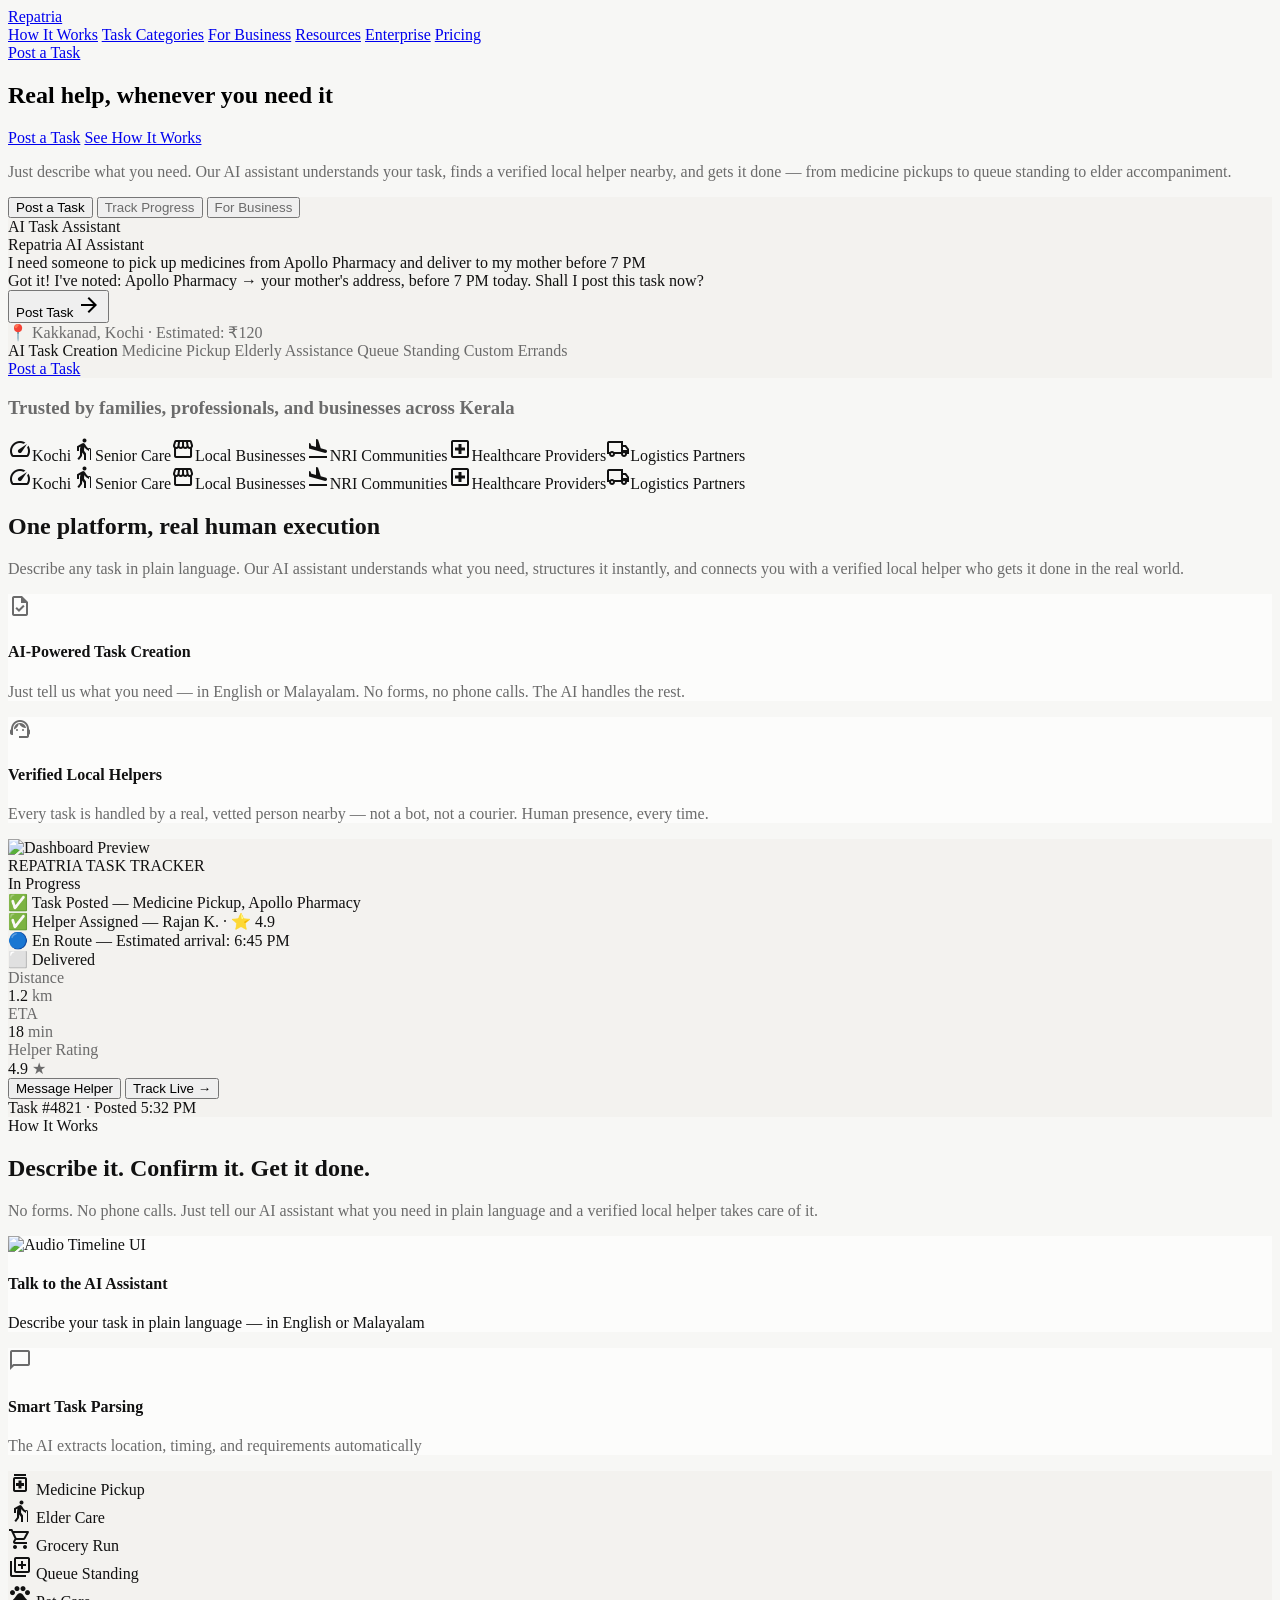
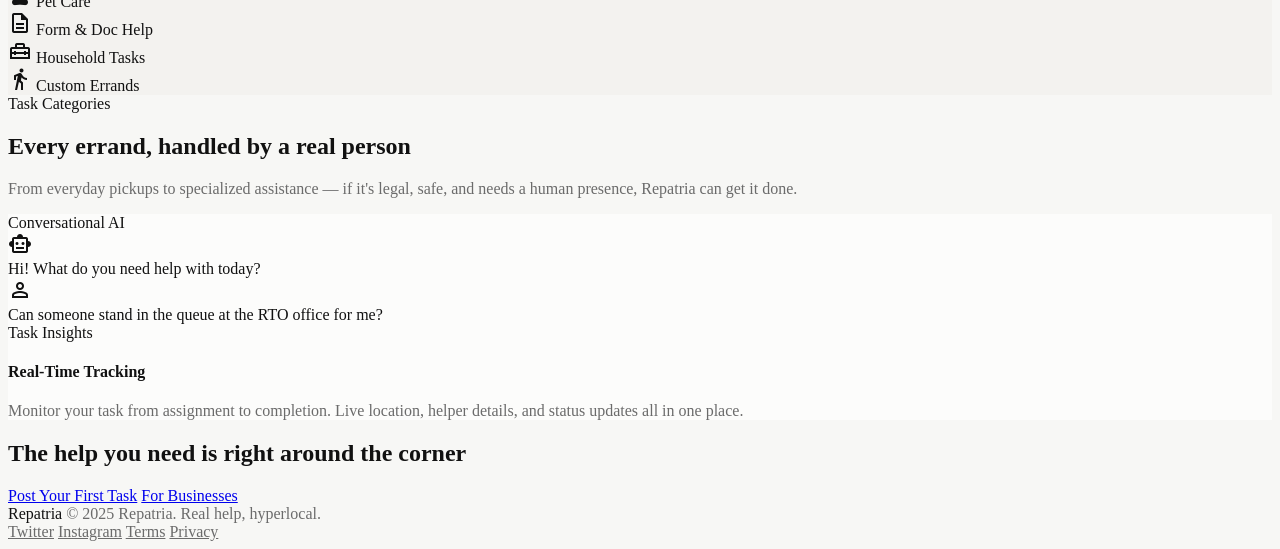
==== index.html @ 041acf19 "initial push" ====
<!DOCTYPE html><html class="light" lang="en"><head>
<meta charset="utf-8">
<meta content="width=device-width, initial-scale=1.0" name="viewport">
<title>Repatria - Real help, whenever you need it</title>
<script src="https://cdn.tailwindcss.com?plugins=forms,container-queries"></script>
<link href="https://fonts.googleapis.com/css2?family=Geist:wght@400;500;600;700&amp;display=swap" rel="stylesheet">
<link href="https://fonts.googleapis.com/css2?family=Material+Symbols+Outlined:wght,FILL@100..700,0..1&amp;display=swap" rel="stylesheet">
<link href="https://fonts.googleapis.com/css2?family=Material+Symbols+Outlined:wght,FILL@100..700,0..1&amp;display=swap" rel="stylesheet">
<script id="tailwind-config">
        tailwind.config = {
          darkMode: "class",
          theme: {
            extend: {
              "colors": {
                      "outline-variant": "#c4c7c7",
                      "on-tertiary-fixed": "#1d1b1a",
                      "tertiary-container": "#1d1b1a",
                      "surface-tint": "#5f5e5e",
                      "on-secondary-container": "#626262",
                      "surface-container-low": "#f7f3f2",
                      "on-surface": "#1c1b1b",
                      "on-secondary-fixed-variant": "#464747",
                      "primary": "#000000",
                      "surface-container-highest": "#e5e2e1",
                      "inverse-on-surface": "#f4f0ef",
                      "on-tertiary-container": "#868381",
                      "on-error-container": "#93000a",
                      "outline": "#747878",
                      "on-primary": "#ffffff",
                      "inverse-primary": "#c8c6c5",
                      "surface-container-high": "#ebe7e6",
                      "error": "#ba1a1a",
                      "surface-bright": "#fdf8f8",
                      "on-tertiary-fixed-variant": "#484645",
                      "background": "#fdf8f8",
                      "surface-variant": "#e5e2e1",
                      "surface-container-lowest": "#ffffff",
                      "on-secondary-fixed": "#1b1c1c",
                      "inverse-surface": "#313030",
                      "secondary-container": "#e1dfdf",
                      "primary-container": "#1c1b1b",
                      "surface": "#fdf8f8",
                      "on-surface-variant": "#444748",
                      "on-secondary": "#ffffff",
                      "on-tertiary": "#ffffff",
                      "secondary": "#5e5e5e",
                      "on-error": "#ffffff",
                      "secondary-fixed-dim": "#c7c6c6",
                      "on-primary-fixed-variant": "#474646",
                      "surface-dim": "#ddd9d8",
                      "tertiary": "#000000",
                      "tertiary-fixed-dim": "#cac6c3",
                      "surface-container": "#f1edec",
                      "on-primary-fixed": "#1c1b1b",
                      "primary-fixed-dim": "#c8c6c5",
                      "on-background": "#1c1b1b",
                      "tertiary-fixed": "#e6e1df",
                      "secondary-fixed": "#e4e2e2",
                      "primary-fixed": "#e5e2e1",
                      "error-container": "#ffdad6",
                      "on-primary-container": "#858383"
              },
              "borderRadius": {
                      "DEFAULT": "0.25rem",
                      "lg": "0.5rem",
                      "xl": "0.75rem",
                      "full": "9999px",
                      "2xl": "1.5rem",
                      "3xl": "1.75rem"
              },
              "spacing": {
                      "unit_base": "8px",
                      "max_width": "1280px",
                      "gutter": "32px",
                      "columns": "12",
                      "section_gap_max": "180px",
                      "container_padding": "32px",
                      "section_gap_min": "140px"
              },
              "fontFamily": {
                      "h1": ["Geist"],
                      "h2": ["Geist"],
                      "label-caps": ["Geist"],
                      "body-md": ["Geist"],
                      "body-lg": ["Geist"],
                      "h3": ["Geist"]
              },
              "fontSize": {
                      "h1": ["84px", {"lineHeight": "1.05", "letterSpacing": "-0.04em", "fontWeight": "600"}],
                      "h2": ["64px", {"lineHeight": "1.1", "letterSpacing": "-0.03em", "fontWeight": "600"}],
                      "label-caps": ["12px", {"lineHeight": "1", "letterSpacing": "0.1em", "fontWeight": "600"}],
                      "body-md": ["16px", {"lineHeight": "1.5", "letterSpacing": "0", "fontWeight": "400"}],
                      "body-lg": ["18px", {"lineHeight": "1.6", "letterSpacing": "-0.01em", "fontWeight": "400"}],
                      "h3": ["32px", {"lineHeight": "1.2", "letterSpacing": "-0.02em", "fontWeight": "600"}]
              }
            }
          }
        }
    </script>
<style>
        body { background-color: #F7F7F5; color: #111111; }
        .text-secondary-auralis { color: #6B6B6B; }
        .bg-panel-auralis { background-color: #F3F2EF; }
        .bg-card-auralis { background-color: #FCFCFB; }
        .border-auralis { border-color: #E7E7E4; }
        
        .material-symbols-outlined {
            font-variation-settings: 'FILL' 0, 'wght' 400, 'GRAD' 0, 'opsz' 24;
        }
        .material-symbols-outlined.fill {
            font-variation-settings: 'FILL' 1, 'wght' 400, 'GRAD' 0, 'opsz' 24;
        }
    
        @keyframes marquee {
            0% { transform: translateX(0); }
            100% { transform: translateX(-100%); }
        }
        .animate-marquee {
            display: flex;
            animation: marquee 40s linear infinite;
            min-width: 100%;
        }
        .group-hover\:pause-marquee:hover {
            animation-play-state: paused;
        }</style>
</head>
<body class="antialiased min-h-screen flex flex-col font-body-md text-body-md overflow-x-hidden">
<!-- TOP NAVIGATION -->
<nav class="fixed top-0 w-full z-50 border-b border-zinc-200/60 dark:border-zinc-800/60 bg-[#F7F7F5]/80 backdrop-blur-md dark:bg-zinc-950/80 transition-all">
<div class="max-w-[1280px] mx-auto px-8 flex justify-between items-center h-[72px]">
<div class="flex items-center gap-12">
<a class="text-lg font-bold tracking-tighter text-zinc-900 dark:text-zinc-50 text-[20px] font-h1" href="#">
                    Repatria
                </a>
<div class="hidden md:flex items-center gap-6">
<a class="text-sm font-medium tracking-tight text-zinc-500 dark:text-zinc-400 hover:text-zinc-900 dark:hover:text-zinc-50 transition-colors duration-200 font-body-md" href="#">How It Works</a>
<a class="text-sm font-medium tracking-tight text-zinc-500 dark:text-zinc-400 hover:text-zinc-900 dark:hover:text-zinc-50 transition-colors duration-200 font-body-md" href="#">Task Categories</a>
<a class="text-sm font-medium tracking-tight text-zinc-500 dark:text-zinc-400 hover:text-zinc-900 dark:hover:text-zinc-50 transition-colors duration-200 font-body-md" href="#">For Business</a>
<a class="text-sm font-medium tracking-tight text-zinc-500 dark:text-zinc-400 hover:text-zinc-900 dark:hover:text-zinc-50 transition-colors duration-200 font-body-md" href="#">Resources</a>
<a class="text-sm font-medium tracking-tight text-zinc-500 dark:text-zinc-400 hover:text-zinc-900 dark:hover:text-zinc-50 transition-colors duration-200 font-body-md" href="#">Enterprise</a>
<a class="text-sm font-medium tracking-tight text-zinc-500 dark:text-zinc-400 hover:text-zinc-900 dark:hover:text-zinc-50 transition-colors duration-200 font-body-md" href="#">Pricing</a>
</div>
</div>
<div class="flex items-center">
<a class="bg-primary text-on-primary px-4 py-2 rounded-full font-medium transition-all scale-98 active:opacity-80 text-[14px] font-body-md" href="#">
                    Post a Task
                </a>
</div>
</div>
</nav>
<!-- MAIN CONTENT CANVAS -->
<main class="flex-grow pt-[140px] pb-12">
<!-- HERO SECTION -->
<section class="max-w-[1280px] mx-auto px-8 mb-[140px]">
<div class="grid grid-cols-1 lg:grid-cols-12 gap-8 items-start">
<div class="lg:col-span-7 flex flex-col gap-8">
<h1 class="font-h1 text-h1 text-primary"></h1><h1 class="font-h1 text-h1 text-primary" style="--tw-border-spacing-y: 0; --tw-translate-x: 0; --tw-translate-y: 0; --tw-rotate: 0; --tw-skew-x: 0; --tw-skew-y: 0; --tw-scale-x: 1; --tw-scale-y: 1; --tw-pan-x: ; --tw-pan-y: ; --tw-pinch-zoom: ; --tw-scroll-snap-strictness: proximity; --tw-gradient-from-position: ; --tw-gradient-via-position: ; --tw-gradient-to-position: ; --tw-ordinal: ; --tw-slashed-zero: ; --tw-numeric-figure: ; --tw-numeric-spacing: ; --tw-numeric-fraction: ; --tw-ring-inset: ; --tw-ring-offset-width: 0px; --tw-ring-offset-color: #fff; --tw-ring-color: rgb(59 130 246 / 0.5); --tw-ring-offset-shadow: 0 0 #0000; --tw-ring-shadow: 0 0 #0000; --tw-shadow: 0 0 #0000; --tw-shadow-colored: 0 0 #0000; --tw-blur: ; --tw-brightness: ; --tw-contrast: ; --tw-grayscale: ; --tw-hue-rotate: ; --tw-invert: ; --tw-saturate: ; --tw-sepia: ; --tw-drop-shadow: ; --tw-backdrop-blur: ; --tw-backdrop-brightness: ; --tw-backdrop-contrast: ; --tw-backdrop-grayscale: ; --tw-backdrop-hue-rotate: ; --tw-backdrop-invert: ; --tw-backdrop-opacity: ; --tw-backdrop-saturate: ; --tw-backdrop-sepia: ; --tw-contain-size: ; --tw-contain-layout: ; --tw-contain-paint: ; --tw-contain-style: ; --tw-text-opacity: 1; color: rgb(0, 0, 0); outline: none !important;"></h1><h1 class="font-h1 text-h1 text-primary" style="--tw-border-spacing-y: 0; --tw-translate-x: 0; --tw-translate-y: 0; --tw-rotate: 0; --tw-skew-x: 0; --tw-skew-y: 0; --tw-scale-x: 1; --tw-scale-y: 1; --tw-pan-x: ; --tw-pan-y: ; --tw-pinch-zoom: ; --tw-scroll-snap-strictness: proximity; --tw-gradient-from-position: ; --tw-gradient-via-position: ; --tw-gradient-to-position: ; --tw-ordinal: ; --tw-slashed-zero: ; --tw-numeric-figure: ; --tw-numeric-spacing: ; --tw-numeric-fraction: ; --tw-ring-inset: ; --tw-ring-offset-width: 0px; --tw-ring-offset-color: #fff; --tw-ring-color: rgb(59 130 246 / 0.5); --tw-ring-offset-shadow: 0 0 #0000; --tw-ring-shadow: 0 0 #0000; --tw-shadow: 0 0 #0000; --tw-shadow-colored: 0 0 #0000; --tw-blur: ; --tw-brightness: ; --tw-contrast: ; --tw-grayscale: ; --tw-hue-rotate: ; --tw-invert: ; --tw-saturate: ; --tw-sepia: ; --tw-drop-shadow: ; --tw-backdrop-blur: ; --tw-backdrop-brightness: ; --tw-backdrop-contrast: ; --tw-backdrop-grayscale: ; --tw-backdrop-hue-rotate: ; --tw-backdrop-invert: ; --tw-backdrop-opacity: ; --tw-backdrop-saturate: ; --tw-backdrop-sepia: ; --tw-contain-size: ; --tw-contain-layout: ; --tw-contain-paint: ; --tw-contain-style: ; --tw-text-opacity: 1; color: rgb(0, 0, 0); animation-duration: 1.5s; animation-timing-function: ease-out; animation-iteration-count: 1; animation-direction: normal; animation-fill-mode: forwards; animation-play-state: running; animation-name: stitch-scan-flash; animation-timeline: auto; animation-range: normal; outline: none !important;">Real help, whenever you need it</h1>
<div class="flex flex-wrap items-center gap-4 mt-4">
<a class="bg-primary text-on-primary px-6 py-3 rounded-full font-medium transition-all hover:bg-opacity-90" href="#">Post a Task</a>
<a class="bg-transparent border border-outline text-primary px-6 py-3 rounded-full font-medium transition-all hover:bg-surface-variant" href="#">See How It Works</a>
</div>
</div>
<div class="lg:col-span-4 lg:col-start-9 flex justify-end">
<p class="font-body-lg text-body-lg text-secondary-auralis max-w-sm text-right lg:text-left pt-4">
                        Just describe what you need. Our AI assistant understands your task, finds a verified local helper nearby, and gets it done — from medicine pickups to queue standing to elder accompaniment.
                    </p>
</div>
</div>
</section>
<!-- HERO PRODUCT PANEL -->
<section class="max-w-[1280px] mx-auto px-8 mb-[180px]">
<div class="bg-panel-auralis rounded-3xl p-8 flex flex-col relative overflow-hidden border border-auralis min-h-[600px] flex justify-between">
<!-- Top Tabs -->
<div class="flex justify-between items-center z-10">
<div class="flex bg-surface-container-low p-1 rounded-full border border-auralis shadow-sm">
<button class="px-4 py-2 bg-surface text-primary rounded-full text-sm font-medium shadow-sm">Post a Task</button>
<button class="px-4 py-2 text-secondary-auralis rounded-full text-sm font-medium hover:text-primary transition-colors">Track Progress</button>
<button class="px-4 py-2 text-secondary-auralis rounded-full text-sm font-medium hover:text-primary transition-colors">For Business</button>
</div>
<div class="bg-surface-container-low px-4 py-2 rounded-full border border-auralis flex items-center gap-2">
<span class="w-2 h-2 rounded-full bg-emerald-500"></span>
<span class="text-sm font-medium">AI Task Assistant</span>
</div>
</div>
<!-- Center Orbs (Simulated with gradients) -->
<div class="absolute inset-0 flex items-center justify-center pointer-events-none opacity-100"><div class="w-[300px] h-[300px] rounded-full bg-gradient-to-tr from-rose-500 to-orange-400 blur-3xl absolute -ml-40"></div>
<div class="w-[400px] h-[400px] rounded-full bg-gradient-to-tr from-indigo-500 to-purple-500 blur-3xl absolute"></div>
<div class="w-[250px] h-[250px] rounded-full bg-gradient-to-tr from-emerald-500 to-teal-400 blur-3xl absolute ml-40 mt-20"></div>
<div class="w-[350px] h-[350px] rounded-full bg-gradient-to-tr from-sky-400 to-blue-500 blur-3xl absolute ml-80 -mt-20"></div></div>
<!-- Play Button Center / Chat UI -->
<div class="z-10 self-center my-auto flex flex-col items-center gap-4 w-full max-w-lg">
<div class="bg-white/90 backdrop-blur-3xl border border-white/40 rounded-[2rem] p-6 shadow-2xl flex flex-col gap-4 w-full">
<div class="flex items-center gap-2 mb-2">
<div class="w-2 h-2 rounded-full bg-emerald-500 animate-pulse"></div>
<span class="text-xs font-bold uppercase tracking-widest text-primary/70">Repatria AI Assistant</span>
</div>
<div class="flex flex-col gap-4">
<div class="flex justify-end">
<div class="bg-primary text-on-primary px-4 py-3 rounded-2xl rounded-tr-sm text-sm shadow-md max-w-[85%]">
                I need someone to pick up medicines from Apollo Pharmacy and deliver to my mother before 7 PM
            </div>
</div>
<div class="flex justify-start">
<div class="bg-surface-container-low border border-auralis px-4 py-3 rounded-2xl rounded-tl-sm text-sm shadow-sm max-w-[85%] text-primary">
                Got it! I've noted: Apollo Pharmacy → your mother's address, before 7 PM today. Shall I post this task now?
            </div>
</div>
</div>
<div class="mt-4 flex flex-col gap-3">
<button class="w-full bg-primary text-on-primary py-3 rounded-xl font-medium shadow-md hover:bg-opacity-90 transition-all text-sm flex items-center justify-center gap-2">
            Post Task <span class="material-symbols-outlined text-[18px]">arrow_forward</span>
</button>
<div class="text-center">
<span class="text-[11px] font-medium text-secondary-auralis">📍 Kakkanad, Kochi · Estimated: ₹120</span>
</div>
</div>
</div>
</div>
<!-- Bottom Bar -->
<div class="flex justify-between items-center z-10 bg-surface/80 backdrop-blur-md p-4 rounded-2xl border border-auralis">
<div class="flex gap-6 overflow-x-auto no-scrollbar">
<span class="text-sm font-medium text-primary">AI Task Creation</span>
<span class="text-sm font-medium text-secondary-auralis">Medicine Pickup</span>
<span class="text-sm font-medium text-secondary-auralis">Elderly Assistance</span>
<span class="text-sm font-medium text-secondary-auralis">Queue Standing</span>
<span class="text-sm font-medium text-secondary-auralis">Custom Errands</span>
</div>
<a class="bg-primary text-on-primary px-6 py-2 rounded-full text-sm font-medium whitespace-nowrap" href="#">Post a Task</a>
</div>
</div>
</section>
<!-- TRUST STRIP -->
<section class="max-w-[1280px] mx-auto px-8 text-center mb-10">
<h3 class="font-label-caps text-label-caps text-secondary-auralis uppercase tracking-widest mb-0">Trusted by families, professionals, and businesses across Kerala</h3>
</section><!-- LOGO MARQUEE SECTION -->
<section class="w-full overflow-hidden mt-0 mb-[140px] py-4">
<div class="flex whitespace-nowrap overflow-hidden group">
<div class="flex items-center gap-24 animate-marquee group-hover:pause-marquee"><!-- Logo Set -->
<div class="flex items-center gap-2 text-secondary-auralis/20 font-bold text-xl uppercase tracking-tighter italic"><span class="material-symbols-outlined text-3xl">speed</span>Kochi</div>
<div class="flex items-center gap-2 text-secondary-auralis/20 font-bold text-xl uppercase tracking-tighter italic"><span class="material-symbols-outlined text-3xl">elderly</span>Senior Care</div>
<div class="flex items-center gap-2 text-secondary-auralis/20 font-bold text-xl uppercase tracking-tighter italic"><span class="material-symbols-outlined text-3xl">storefront</span>Local Businesses</div>
<div class="flex items-center gap-2 text-secondary-auralis/20 font-bold text-xl uppercase tracking-tighter italic"><span class="material-symbols-outlined text-3xl">flight_land</span>NRI Communities</div>
<div class="flex items-center gap-2 text-secondary-auralis/20 font-bold text-xl uppercase tracking-tighter italic"><span class="material-symbols-outlined text-3xl">local_hospital</span>Healthcare Providers</div>
<div class="flex items-center gap-2 text-secondary-auralis/20 font-bold text-xl uppercase tracking-tighter italic"><span class="material-symbols-outlined text-3xl">local_shipping</span>Logistics Partners</div></div>
<div aria-hidden="true" class="flex items-center gap-24 animate-marquee group-hover:pause-marquee"><!-- Logo Set -->
<div class="flex items-center gap-2 text-secondary-auralis/20 font-bold text-xl uppercase tracking-tighter italic"><span class="material-symbols-outlined text-3xl">speed</span>Kochi</div>
<div class="flex items-center gap-2 text-secondary-auralis/20 font-bold text-xl uppercase tracking-tighter italic"><span class="material-symbols-outlined text-3xl">elderly</span>Senior Care</div>
<div class="flex items-center gap-2 text-secondary-auralis/20 font-bold text-xl uppercase tracking-tighter italic"><span class="material-symbols-outlined text-3xl">storefront</span>Local Businesses</div>
<div class="flex items-center gap-2 text-secondary-auralis/20 font-bold text-xl uppercase tracking-tighter italic"><span class="material-symbols-outlined text-3xl">flight_land</span>NRI Communities</div>
<div class="flex items-center gap-2 text-secondary-auralis/20 font-bold text-xl uppercase tracking-tighter italic"><span class="material-symbols-outlined text-3xl">local_hospital</span>Healthcare Providers</div>
<div class="flex items-center gap-2 text-secondary-auralis/20 font-bold text-xl uppercase tracking-tighter italic"><span class="material-symbols-outlined text-3xl">local_shipping</span>Logistics Partners</div></div>
</div>
</section>
<!-- PLATFORM OVERVIEW -->
<section class="max-w-[1280px] mx-auto px-8 mb-[180px]">
<div class="text-center max-w-3xl mx-auto mb-16">
<h2 class="font-h2 text-h2 text-primary mb-6">One platform, real human execution</h2>
<p class="font-body-lg text-body-lg text-secondary-auralis">Describe any task in plain language. Our AI assistant understands what you need, structures it instantly, and connects you with a verified local helper who gets it done in the real world.</p>
</div>
<div class="grid grid-cols-1 md:grid-cols-2 gap-8 mb-12"><!-- Large Card 1 -->
<div class="bg-card-auralis rounded-2xl p-6 border border-auralis h-[300px] flex flex-col justify-between relative overflow-hidden group hover:shadow-sm transition-shadow">
<div class="absolute inset-0 bg-gradient-to-br from-indigo-600/20 to-purple-600/30 opacity-60 group-hover:opacity-80 transition-opacity"></div>
<div class="flex justify-between items-start z-10">
<span class="material-symbols-outlined text-secondary-auralis">task</span>
</div>
<div class="z-10">
<h4 class="font-h3 text-[20px] mb-2">AI-Powered Task Creation</h4>
<p class="text-sm text-secondary-auralis">Just tell us what you need — in English or Malayalam. No forms, no phone calls. The AI handles the rest.</p>
</div>
</div>
<!-- Large Card 2 -->
<div class="bg-card-auralis rounded-2xl p-6 border border-auralis h-[300px] flex flex-col justify-between relative overflow-hidden group hover:shadow-sm transition-shadow">
<div class="absolute inset-0 bg-gradient-to-br from-emerald-600/20 to-teal-600/30 opacity-60 group-hover:opacity-80 transition-opacity"></div>
<div class="flex justify-between items-start z-10">
<span class="material-symbols-outlined text-secondary-auralis">support_agent</span>
</div>
<div class="z-10">
<h4 class="font-h3 text-[20px] mb-2">Verified Local Helpers</h4>
<p class="text-sm text-secondary-auralis">Every task is handled by a real, vetted person nearby — not a bot, not a courier. Human presence, every time.</p>
</div>
</div></div>
<div class="w-full aspect-[16/9] bg-panel-auralis rounded-3xl border border-auralis flex items-center justify-center overflow-hidden relative group">
<img alt="Dashboard Preview" class="w-full h-full object-cover opacity-80 group-hover:opacity-100 transition-opacity duration-500" data-alt="A pristine, light-mode dashboard interface displayed on a high-end monitor in a minimalist studio environment. The UI features soft, tonal layering, light grays, and crisp white panels with subtle pastel accents in blue and coral. The scene is evenly lit with soft, diffused white light, creating a professional, enterprise-grade aesthetic. The mood is analytical, clean, and highly organized." src="https://lh3.googleusercontent.com/aida-public/[base64]">
<div class="absolute inset-0 flex items-center justify-center z-20">
<!-- Glowing Accent Backgrounds -->
<div class="absolute w-64 h-64 bg-blue-500/20 rounded-full blur-[80px] -translate-x-20 -translate-y-10"></div>
<div class="absolute w-64 h-64 bg-purple-500/20 rounded-full blur-[80px] translate-x-20 translate-y-10"></div>
<!-- Glassmorphic Widget Container -->
<div class="relative w-[440px] bg-white/25 backdrop-blur-3xl border border-white/40 rounded-[2rem] p-8 shadow-[0_48px_96px_-24px_rgba(0,0,0,0.25),inset_0_0_0_1px_rgba(255,255,255,0.4)] flex flex-col gap-6">
<!-- Header: Status & Identifier -->
<div class="flex items-center justify-between">
<div class="flex flex-col">
<span class="text-[11px] font-bold uppercase tracking-[0.25em] text-primary/50 mb-1">REPATRIA TASK TRACKER</span>
</div>
<div class="flex items-center gap-2.5 bg-emerald-500/15 px-3 py-1.5 rounded-full border border-emerald-500/25">
<div class="w-2 h-2 rounded-full bg-emerald-500 animate-pulse"></div>
<span class="text-[10px] font-bold text-emerald-700 uppercase tracking-widest">In Progress</span>
</div>
</div>
<!-- Timeline -->
<div class="flex flex-col gap-4 py-2">
<div class="flex items-start gap-3">
<span class="text-sm">✅</span>
<span class="text-sm font-medium text-primary">Task Posted — Medicine Pickup, Apollo Pharmacy</span>
</div>
<div class="flex items-start gap-3">
<span class="text-sm">✅</span>
<span class="text-sm font-medium text-primary">Helper Assigned — Rajan K. · ⭐ 4.9</span>
</div>
<div class="flex items-start gap-3">
<span class="text-sm">🔵</span>
<span class="text-sm font-medium text-primary">En Route — Estimated arrival: 6:45 PM</span>
</div>
<div class="flex items-start gap-3 opacity-50">
<span class="text-sm">⬜</span>
<span class="text-sm font-medium text-primary">Delivered</span>
</div>
</div>
<!-- Metrics Grid -->
<div class="grid grid-cols-3 gap-6 py-2 border-t border-black/5 pt-4">
<div class="flex flex-col gap-1">
<span class="text-[10px] uppercase tracking-widest text-secondary-auralis font-semibold">Distance</span>
<div class="flex items-baseline gap-1">
<span class="text-xl font-bold text-primary">1.2</span>
<span class="text-xs text-secondary-auralis font-medium">km</span>
</div>
</div>
<div class="flex flex-col gap-1">
<span class="text-[10px] uppercase tracking-widest text-secondary-auralis font-semibold">ETA</span>
<div class="flex items-baseline gap-1">
<span class="text-xl font-bold text-primary">18</span>
<span class="text-xs text-secondary-auralis font-medium">min</span>
</div>
</div>
<div class="flex flex-col gap-1">
<span class="text-[10px] uppercase tracking-widest text-secondary-auralis font-semibold">Helper Rating</span>
<div class="flex items-baseline gap-1">
<span class="text-xl font-bold text-primary">4.9</span>
<span class="text-xs text-secondary-auralis font-medium">★</span>
</div>
</div>
</div>
<!-- Playback Controls -->
<div class="flex items-center justify-between border-t border-black/5 pt-4">
<div class="flex items-center gap-3">
<button class="bg-transparent border border-outline text-primary px-4 py-2 rounded-full font-medium transition-all hover:bg-surface-variant text-xs">Message Helper</button>
<button class="bg-primary text-on-primary px-4 py-2 rounded-full font-medium transition-all hover:bg-opacity-90 text-xs">Track Live →</button>
</div>
<div class="flex flex-col items-end gap-1">
<span class="text-[9px] font-bold text-secondary-auralis/60 uppercase tracking-tighter">Task #4821 · Posted 5:32 PM</span>
</div>
</div>
</div>
</div></div>
</section>
<!-- HOW IT WORKS MODULE -->
<section class="max-w-[1280px] mx-auto px-8 mb-[180px]">
<div class="flex items-center gap-4 mb-8">
<span class="font-label-caps text-label-caps bg-surface-variant text-primary px-3 py-1 rounded-full">How It Works</span>
<div class="h-px bg-auralis flex-grow opacity-50"></div>
</div>
<div class="grid grid-cols-1 lg:grid-cols-12 gap-12 mb-12">
<div class="lg:col-span-5">
<h2 class="font-h2 text-[48px] text-primary leading-tight">Describe it. Confirm it. Get it done.</h2>
</div>
<div class="lg:col-span-6 lg:col-start-7 flex items-end">
<p class="font-body-lg text-body-lg text-secondary-auralis">No forms. No phone calls. Just tell our AI assistant what you need in plain language and a verified local helper takes care of it.</p>
</div>
</div>
<div class="grid grid-cols-1 md:grid-cols-2 gap-6 mb-6">
<!-- Large Card 1 -->
<div class="bg-card-auralis rounded-2xl border border-auralis h-[300px] flex flex-col justify-end relative overflow-hidden group hover:shadow-sm transition-shadow">
<img alt="Audio Timeline UI" class="absolute inset-0 w-full h-full object-cover group-hover:opacity-100 transition-opacity duration-500" src="https://lh3.googleusercontent.com/aida-public/[base64]">
<div class="z-10 bg-white/20 backdrop-blur-xl border border-white/30 p-6 rounded-b-2xl text-white">
<h4 class="font-h3 text-[20px] mb-2 text-white">Talk to the AI Assistant</h4>
<p class="text-sm text-white/80">Describe your task in plain language — in English or Malayalam</p>
</div>
</div>
<!-- Large Card 2 -->
<div class="bg-card-auralis rounded-2xl p-6 border border-auralis h-[300px] flex flex-col justify-between relative overflow-hidden group hover:shadow-sm transition-shadow">
<div class="absolute inset-0 bg-gradient-to-br from-transparent to-surface-variant/30 opacity-0 group-hover:opacity-100 transition-opacity"></div>
<div class="flex justify-between items-start z-10">
<span class="material-symbols-outlined text-secondary-auralis">chat_bubble</span>
</div>
<div class="z-10">
<h4 class="font-h3 text-[20px] mb-2">Smart Task Parsing</h4>
<p class="text-sm text-secondary-auralis">The AI extracts location, timing, and requirements automatically</p>
</div>
</div>
</div>
<div class="grid grid-cols-2 md:grid-cols-4 gap-6"><!-- Small Cards -->
<div class="bg-panel-auralis rounded-xl p-5 border border-auralis flex flex-col gap-3 items-start hover:bg-surface-variant/50 transition-colors cursor-pointer">
<span class="material-symbols-outlined text-primary">medication</span>
<span class="font-medium text-sm">Medicine Pickup</span>
</div>
<div class="bg-panel-auralis rounded-xl p-5 border border-auralis flex flex-col gap-3 items-start hover:bg-surface-variant/50 transition-colors cursor-pointer">
<span class="material-symbols-outlined text-primary">elderly</span>
<span class="font-medium text-sm">Elder Care</span>
</div>
<div class="bg-panel-auralis rounded-xl p-5 border border-auralis flex flex-col gap-3 items-start hover:bg-surface-variant/50 transition-colors cursor-pointer">
<span class="material-symbols-outlined text-primary">shopping_cart</span>
<span class="font-medium text-sm">Grocery Run</span>
</div>
<div class="bg-panel-auralis rounded-xl p-5 border border-auralis flex flex-col gap-3 items-start hover:bg-surface-variant/50 transition-colors cursor-pointer">
<span class="material-symbols-outlined text-primary">queue</span>
<span class="font-medium text-sm">Queue Standing</span>
</div>
<div class="bg-panel-auralis rounded-xl p-5 border border-auralis flex flex-col gap-3 items-start hover:bg-surface-variant/50 transition-colors cursor-pointer">
<span class="material-symbols-outlined text-primary">pets</span>
<span class="font-medium text-sm">Pet Care</span>
</div>
<div class="bg-panel-auralis rounded-xl p-5 border border-auralis flex flex-col gap-3 items-start hover:bg-surface-variant/50 transition-colors cursor-pointer">
<span class="material-symbols-outlined text-primary">description</span>
<span class="font-medium text-sm">Form &amp; Doc Help</span>
</div>
<div class="bg-panel-auralis rounded-xl p-5 border border-auralis flex flex-col gap-3 items-start hover:bg-surface-variant/50 transition-colors cursor-pointer">
<span class="material-symbols-outlined text-primary">home_repair_service</span>
<span class="font-medium text-sm">Household Tasks</span>
</div>
<div class="bg-panel-auralis rounded-xl p-5 border border-auralis flex flex-col gap-3 items-start hover:bg-surface-variant/50 transition-colors cursor-pointer">
<span class="material-symbols-outlined text-primary">directions_walk</span>
<span class="font-medium text-sm">Custom Errands</span>
</div></div>
</section>
<!-- TASK CATEGORIES MODULE -->
<section class="max-w-[1280px] mx-auto px-8 mb-[140px]">
<div class="flex items-center gap-4 mb-8">
<span class="font-label-caps text-label-caps bg-surface-variant text-primary px-3 py-1 rounded-full">Task Categories</span>
<div class="h-px bg-auralis flex-grow opacity-50"></div>
</div>
<div class="grid grid-cols-1 lg:grid-cols-12 gap-12 mb-12">
<div class="lg:col-span-5">
<h2 class="font-h2 text-[48px] text-primary leading-tight">Every errand, handled by a real person</h2>
</div>
<div class="lg:col-span-6 lg:col-start-7 flex items-end">
<p class="font-body-lg text-body-lg text-secondary-auralis">From everyday pickups to specialized assistance — if it's legal, safe, and needs a human presence, Repatria can get it done.</p>
</div>
</div>
<div class="grid grid-cols-1 md:grid-cols-2 gap-8">
<!-- Agent Card 1 -->
<div class="bg-card-auralis rounded-3xl p-8 border border-auralis h-[450px] flex flex-col relative overflow-hidden group">
<div class="absolute inset-0 flex items-center justify-center opacity-40 group-hover:opacity-60 transition-opacity duration-500"><div class="w-[200px] h-[200px] rounded-full bg-gradient-to-r from-blue-400 to-cyan-300 blur-2xl absolute -ml-20 -mt-20"></div>
<div class="w-[200px] h-[200px] rounded-full bg-gradient-to-r from-purple-400 to-pink-300 blur-2xl absolute ml-20 mt-20"></div></div>
<div class="z-10 bg-surface/80 backdrop-blur-sm self-start px-4 py-2 rounded-full border border-auralis text-sm font-medium mb-auto">
                        Conversational AI
                    </div>
<div class="z-10 mt-auto bg-white/20 backdrop-blur-2xl p-6 rounded-[2rem] border border-white/40 shadow-[0_32px_64px_-16px_rgba(0,0,0,0.1)]"><div class="flex gap-4 items-center mb-4">
<div class="w-10 h-10 bg-primary rounded-full flex items-center justify-center shadow-sm">
<span class="material-symbols-outlined text-white text-sm">smart_toy</span>
</div>
<div class="bg-white/40 backdrop-blur-md border border-white/50 px-4 py-2 rounded-2xl rounded-tl-sm text-sm shadow-sm">
    Hi! What do you need help with today?
  </div>
</div>
<div class="flex gap-4 items-center flex-row-reverse">
<div class="w-10 h-10 bg-white/40 backdrop-blur-md border border-white/50 rounded-full flex items-center justify-center">
<span class="material-symbols-outlined text-primary text-sm">person</span>
</div>
<div class="bg-primary/90 text-on-primary px-4 py-2 rounded-2xl rounded-tr-sm text-sm shadow-lg">
    Can someone stand in the queue at the RTO office for me?
  </div>
</div></div>
</div>
<!-- Agent Card 2 -->
<div class="bg-card-auralis rounded-3xl p-8 border border-auralis h-[450px] flex flex-col relative overflow-hidden group">
<div class="absolute inset-0 flex items-end justify-center pb-8 opacity-50 group-hover:opacity-80 transition-opacity duration-500">
<!-- Abstract Chart Representation -->
<div class="flex items-end gap-2 h-40 w-full px-8">
<div class="w-full bg-surface-variant rounded-t-sm h-[30%]"></div>
<div class="w-full bg-surface-variant rounded-t-sm h-[50%]"></div>
<div class="w-full bg-primary/20 rounded-t-sm h-[80%] relative">
<div class="absolute -top-3 -right-3 w-6 h-6 bg-primary rounded-full flex items-center justify-center border-2 border-surface"><div class="w-2 h-2 bg-surface rounded-full"></div></div>
</div>
<div class="w-full bg-surface-variant rounded-t-sm h-[60%]"></div>
<div class="w-full bg-surface-variant rounded-t-sm h-[40%]"></div>
</div>
</div>
<div class="z-10 bg-surface/80 backdrop-blur-sm self-start px-4 py-2 rounded-full border border-auralis text-sm font-medium mb-auto">
                        Task Insights
                    </div>
<div class="z-10 mt-auto bg-white/30 backdrop-blur-2xl p-8 rounded-[2rem] border border-white/50 shadow-[0_32px_64px_-16px_rgba(0,0,0,0.1)]">
<h4 class="font-h3 text-[20px] mb-2">Real-Time Tracking</h4>
<p class="text-sm text-secondary-auralis">Monitor your task from assignment to completion. Live location, helper details, and status updates all in one place.</p>
</div>
</div>
</div>
</section>
<!-- SIGN OFF SECTION -->
<section class="max-w-[1280px] mx-auto px-8 mb-[140px] text-center flex flex-col items-center">
<h2 class="font-h2 text-[48px] text-primary mb-8 max-w-3xl leading-tight">The help you need is right around the corner</h2>
<div class="flex flex-wrap justify-center items-center gap-4">
<a class="bg-primary text-on-primary px-6 py-3 rounded-full font-medium transition-all hover:bg-opacity-90" href="#">Post Your First Task</a>
<a class="bg-transparent border border-outline text-primary px-6 py-3 rounded-full font-medium transition-all hover:bg-surface-variant" href="#">For Businesses</a>
</div>
</section>
</main>
<!-- FOOTER -->
<footer class="w-full border-t border-zinc-200 dark:border-zinc-800 mt-auto py-12 bg-transparent">
<div class="max-w-[1280px] mx-auto px-8 flex flex-col md:flex-row justify-between items-center gap-8">
<div class="flex items-center gap-8">
<span class="text-lg font-bold tracking-tighter text-zinc-900 dark:text-zinc-50 font-h3 text-[20px]">Repatria</span>
<span class="text-sm text-secondary-auralis font-body-md">© 2025 Repatria. Real help, hyperlocal.</span>
</div>
<div class="flex flex-wrap items-center gap-6">
<a class="text-sm text-secondary-auralis hover:text-primary transition-colors font-body-md" href="#">Twitter</a>
<a class="text-sm text-secondary-auralis hover:text-primary transition-colors font-body-md" href="#">Instagram</a>
<a class="text-sm text-secondary-auralis hover:text-primary transition-colors font-body-md" href="#">Terms</a>
<a class="text-sm text-secondary-auralis hover:text-primary transition-colors font-body-md" href="#">Privacy</a>
</div>
</div>
</footer>


</body></html>
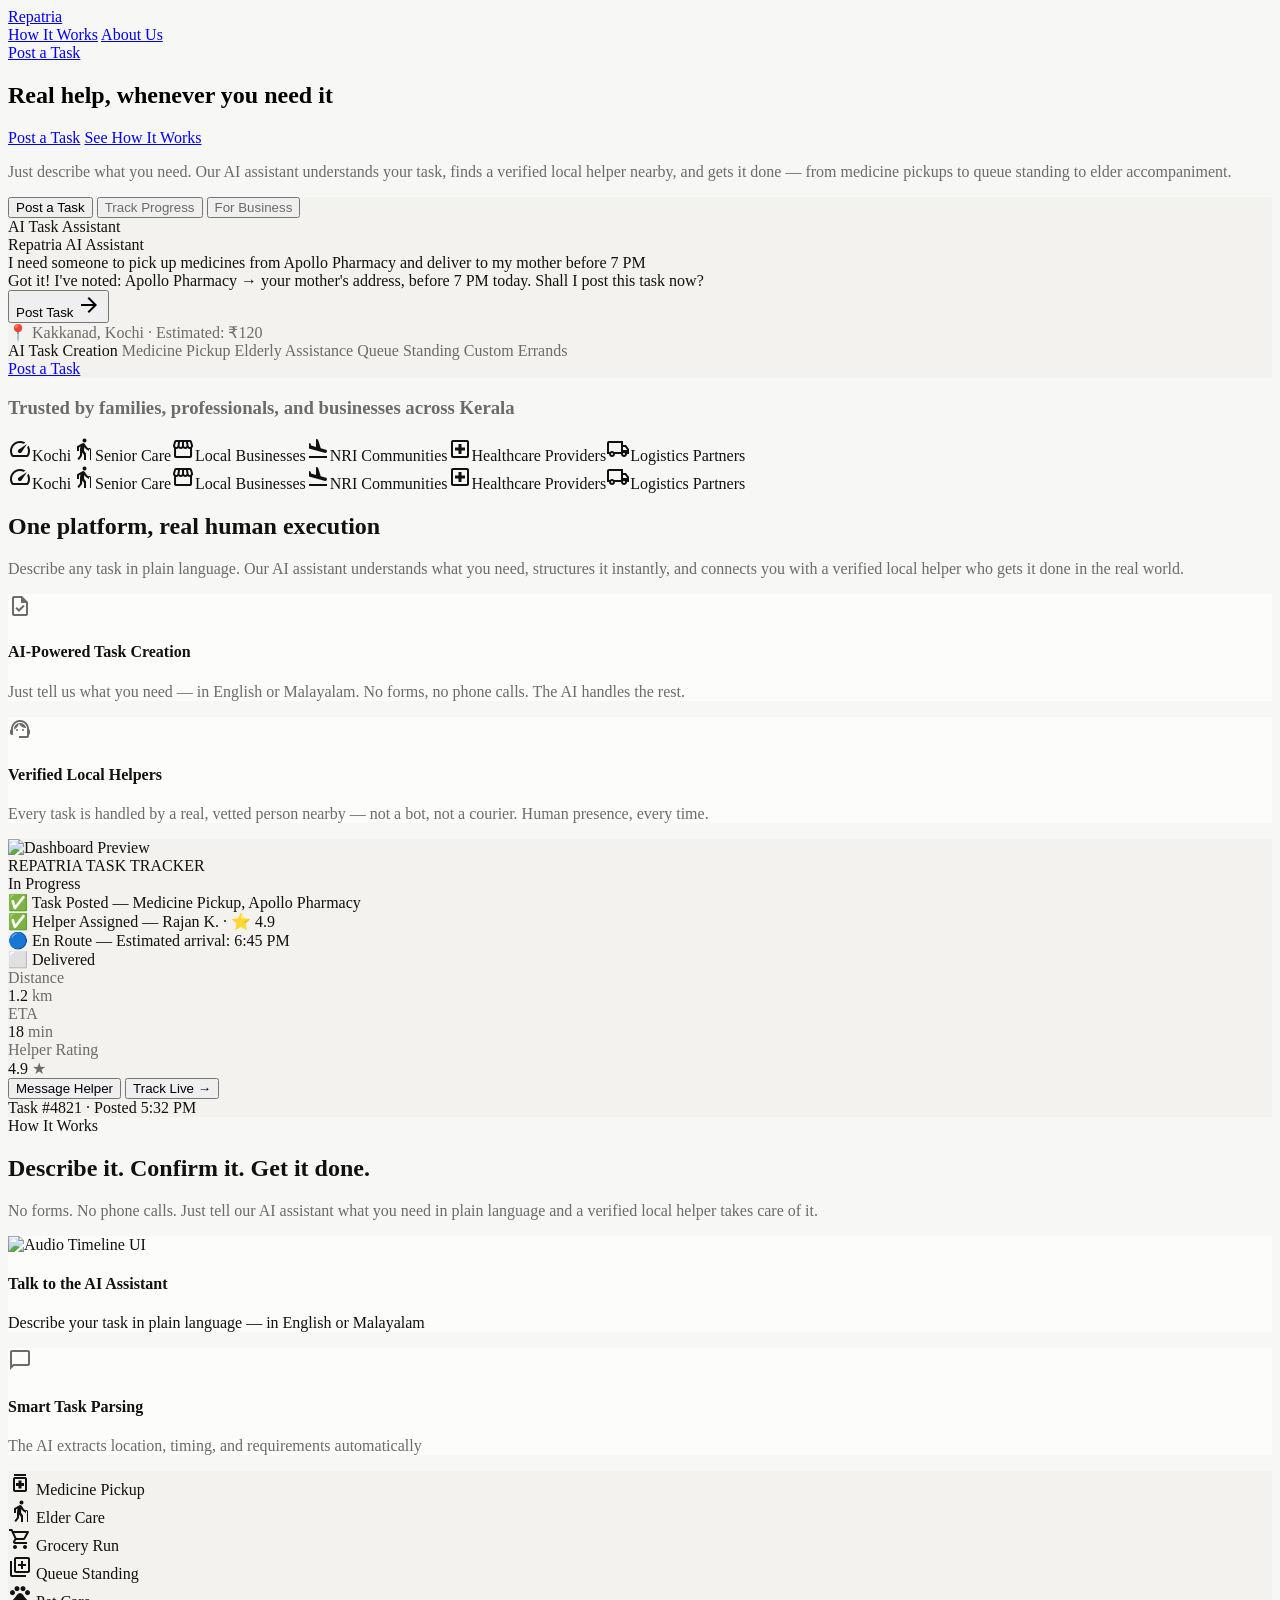
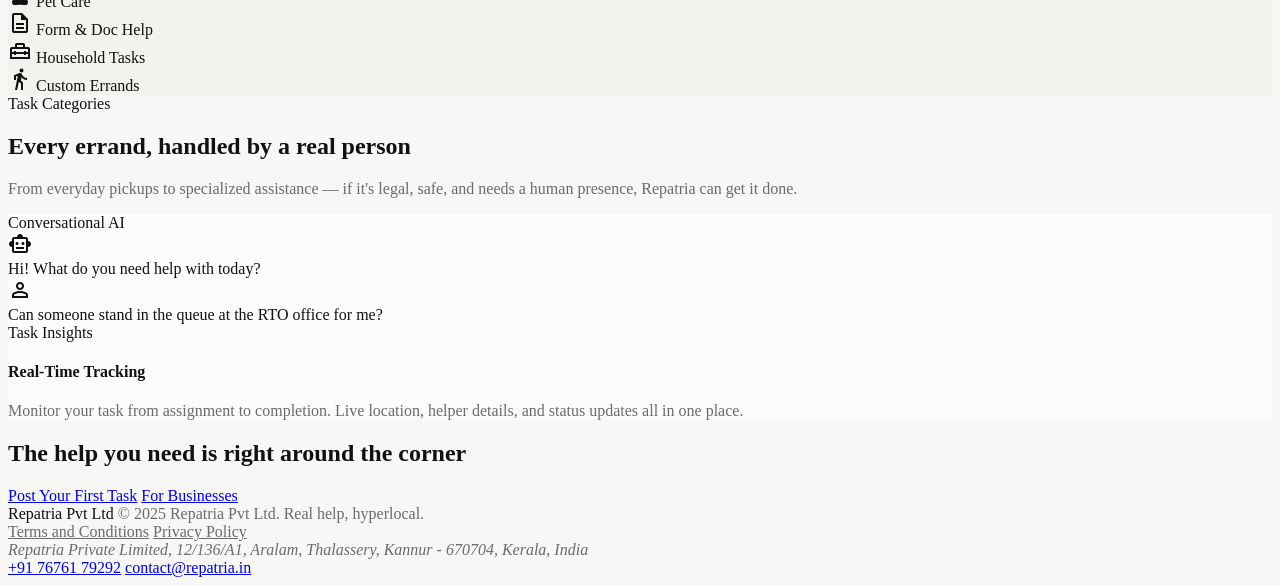
==== commit 15062058: "rest of the changes" ====
--- a/index.html
+++ b/index.html
@@ -133,12 +133,8 @@
                     Repatria
                 </a>
 <div class="hidden md:flex items-center gap-6">
-<a class="text-sm font-medium tracking-tight text-zinc-500 dark:text-zinc-400 hover:text-zinc-900 dark:hover:text-zinc-50 transition-colors duration-200 font-body-md" href="#">How It Works</a>
-<a class="text-sm font-medium tracking-tight text-zinc-500 dark:text-zinc-400 hover:text-zinc-900 dark:hover:text-zinc-50 transition-colors duration-200 font-body-md" href="#">Task Categories</a>
-<a class="text-sm font-medium tracking-tight text-zinc-500 dark:text-zinc-400 hover:text-zinc-900 dark:hover:text-zinc-50 transition-colors duration-200 font-body-md" href="#">For Business</a>
-<a class="text-sm font-medium tracking-tight text-zinc-500 dark:text-zinc-400 hover:text-zinc-900 dark:hover:text-zinc-50 transition-colors duration-200 font-body-md" href="#">Resources</a>
-<a class="text-sm font-medium tracking-tight text-zinc-500 dark:text-zinc-400 hover:text-zinc-900 dark:hover:text-zinc-50 transition-colors duration-200 font-body-md" href="#">Enterprise</a>
-<a class="text-sm font-medium tracking-tight text-zinc-500 dark:text-zinc-400 hover:text-zinc-900 dark:hover:text-zinc-50 transition-colors duration-200 font-body-md" href="#">Pricing</a>
+<a class="text-sm font-medium tracking-tight text-zinc-500 dark:text-zinc-400 hover:text-zinc-900 dark:hover:text-zinc-50 transition-colors duration-200 font-body-md" href="how-it-works.html">How It Works</a>
+<a class="text-sm font-medium tracking-tight text-zinc-500 dark:text-zinc-400 hover:text-zinc-900 dark:hover:text-zinc-50 transition-colors duration-200 font-body-md" href="about.html">About Us</a>
 </div>
 </div>
 <div class="flex items-center">
@@ -157,7 +153,7 @@
 <h1 class="font-h1 text-h1 text-primary"></h1><h1 class="font-h1 text-h1 text-primary" style="--tw-border-spacing-y: 0; --tw-translate-x: 0; --tw-translate-y: 0; --tw-rotate: 0; --tw-skew-x: 0; --tw-skew-y: 0; --tw-scale-x: 1; --tw-scale-y: 1; --tw-pan-x: ; --tw-pan-y: ; --tw-pinch-zoom: ; --tw-scroll-snap-strictness: proximity; --tw-gradient-from-position: ; --tw-gradient-via-position: ; --tw-gradient-to-position: ; --tw-ordinal: ; --tw-slashed-zero: ; --tw-numeric-figure: ; --tw-numeric-spacing: ; --tw-numeric-fraction: ; --tw-ring-inset: ; --tw-ring-offset-width: 0px; --tw-ring-offset-color: #fff; --tw-ring-color: rgb(59 130 246 / 0.5); --tw-ring-offset-shadow: 0 0 #0000; --tw-ring-shadow: 0 0 #0000; --tw-shadow: 0 0 #0000; --tw-shadow-colored: 0 0 #0000; --tw-blur: ; --tw-brightness: ; --tw-contrast: ; --tw-grayscale: ; --tw-hue-rotate: ; --tw-invert: ; --tw-saturate: ; --tw-sepia: ; --tw-drop-shadow: ; --tw-backdrop-blur: ; --tw-backdrop-brightness: ; --tw-backdrop-contrast: ; --tw-backdrop-grayscale: ; --tw-backdrop-hue-rotate: ; --tw-backdrop-invert: ; --tw-backdrop-opacity: ; --tw-backdrop-saturate: ; --tw-backdrop-sepia: ; --tw-contain-size: ; --tw-contain-layout: ; --tw-contain-paint: ; --tw-contain-style: ; --tw-text-opacity: 1; color: rgb(0, 0, 0); outline: none !important;"></h1><h1 class="font-h1 text-h1 text-primary" style="--tw-border-spacing-y: 0; --tw-translate-x: 0; --tw-translate-y: 0; --tw-rotate: 0; --tw-skew-x: 0; --tw-skew-y: 0; --tw-scale-x: 1; --tw-scale-y: 1; --tw-pan-x: ; --tw-pan-y: ; --tw-pinch-zoom: ; --tw-scroll-snap-strictness: proximity; --tw-gradient-from-position: ; --tw-gradient-via-position: ; --tw-gradient-to-position: ; --tw-ordinal: ; --tw-slashed-zero: ; --tw-numeric-figure: ; --tw-numeric-spacing: ; --tw-numeric-fraction: ; --tw-ring-inset: ; --tw-ring-offset-width: 0px; --tw-ring-offset-color: #fff; --tw-ring-color: rgb(59 130 246 / 0.5); --tw-ring-offset-shadow: 0 0 #0000; --tw-ring-shadow: 0 0 #0000; --tw-shadow: 0 0 #0000; --tw-shadow-colored: 0 0 #0000; --tw-blur: ; --tw-brightness: ; --tw-contrast: ; --tw-grayscale: ; --tw-hue-rotate: ; --tw-invert: ; --tw-saturate: ; --tw-sepia: ; --tw-drop-shadow: ; --tw-backdrop-blur: ; --tw-backdrop-brightness: ; --tw-backdrop-contrast: ; --tw-backdrop-grayscale: ; --tw-backdrop-hue-rotate: ; --tw-backdrop-invert: ; --tw-backdrop-opacity: ; --tw-backdrop-saturate: ; --tw-backdrop-sepia: ; --tw-contain-size: ; --tw-contain-layout: ; --tw-contain-paint: ; --tw-contain-style: ; --tw-text-opacity: 1; color: rgb(0, 0, 0); animation-duration: 1.5s; animation-timing-function: ease-out; animation-iteration-count: 1; animation-direction: normal; animation-fill-mode: forwards; animation-play-state: running; animation-name: stitch-scan-flash; animation-timeline: auto; animation-range: normal; outline: none !important;">Real help, whenever you need it</h1>
 <div class="flex flex-wrap items-center gap-4 mt-4">
 <a class="bg-primary text-on-primary px-6 py-3 rounded-full font-medium transition-all hover:bg-opacity-90" href="#">Post a Task</a>
-<a class="bg-transparent border border-outline text-primary px-6 py-3 rounded-full font-medium transition-all hover:bg-surface-variant" href="#">See How It Works</a>
+<a class="bg-transparent border border-outline text-primary px-6 py-3 rounded-full font-medium transition-all hover:bg-surface-variant" href="how-it-works.html">See How It Works</a>
 </div>
 </div>
 <div class="lg:col-span-4 lg:col-start-9 flex justify-end">
@@ -498,14 +494,19 @@
 <footer class="w-full border-t border-zinc-200 dark:border-zinc-800 mt-auto py-12 bg-transparent">
 <div class="max-w-[1280px] mx-auto px-8 flex flex-col md:flex-row justify-between items-center gap-8">
 <div class="flex items-center gap-8">
-<span class="text-lg font-bold tracking-tighter text-zinc-900 dark:text-zinc-50 font-h3 text-[20px]">Repatria</span>
-<span class="text-sm text-secondary-auralis font-body-md">© 2025 Repatria. Real help, hyperlocal.</span>
+<span class="text-lg font-bold tracking-tighter text-zinc-900 dark:text-zinc-50 font-h3 text-[20px]">Repatria Pvt Ltd</span>
+<span class="text-sm text-secondary-auralis font-body-md">© 2025 Repatria Pvt Ltd. Real help, hyperlocal.</span>
 </div>
 <div class="flex flex-wrap items-center gap-6">
-<a class="text-sm text-secondary-auralis hover:text-primary transition-colors font-body-md" href="#">Twitter</a>
-<a class="text-sm text-secondary-auralis hover:text-primary transition-colors font-body-md" href="#">Instagram</a>
-<a class="text-sm text-secondary-auralis hover:text-primary transition-colors font-body-md" href="#">Terms</a>
-<a class="text-sm text-secondary-auralis hover:text-primary transition-colors font-body-md" href="#">Privacy</a>
+<a class="text-sm text-secondary-auralis hover:text-primary transition-colors font-body-md" href="terms.html">Terms and Conditions</a>
+<a class="text-sm text-secondary-auralis hover:text-primary transition-colors font-body-md" href="privacy.html">Privacy Policy</a>
+</div>
+</div>
+<div class="max-w-[1280px] mx-auto px-8 mt-8 pt-8 border-t border-zinc-200 dark:border-zinc-800 flex flex-col md:flex-row justify-between items-center gap-4 text-sm text-secondary-auralis font-body-md text-center md:text-left">
+<address class="not-italic">Repatria Private Limited, 12/136/A1, Aralam, Thalassery, Kannur - 670704, Kerala, India</address>
+<div class="flex flex-wrap justify-center items-center gap-6">
+<a class="hover:text-primary transition-colors" href="tel:+917676179292">+91 76761 79292</a>
+<a class="hover:text-primary transition-colors" href="mailto:contact@repatria.in">contact@repatria.in</a>
 </div>
 </div>
 </footer>
